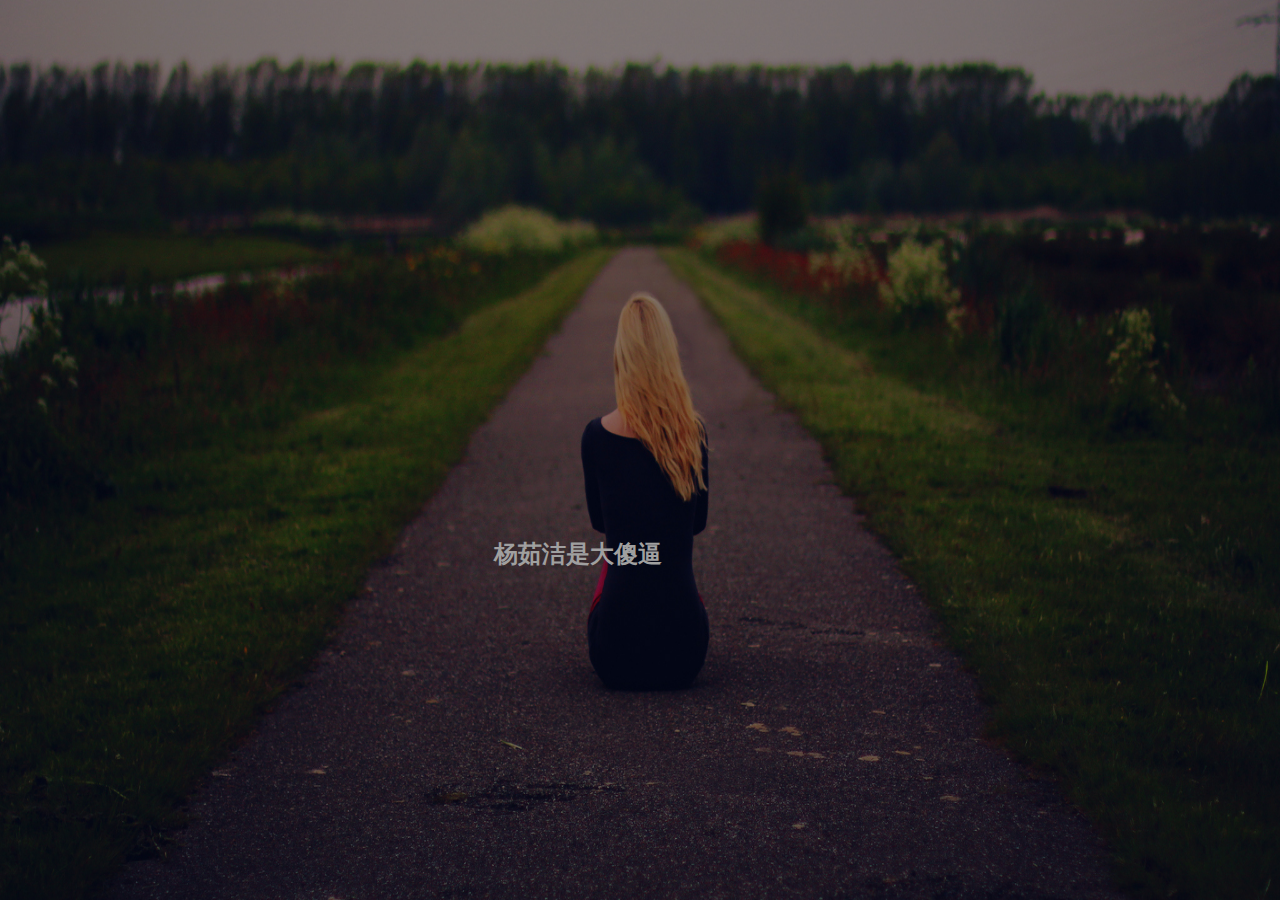
==== index.html @ 6db67549 "Create index.html" ====
<html>
<head>

<title>Welcome</title>
<link rel="stylesheet" type="text/css" href="css.css" />
<link type="text/css" rel="stylesheet" href="css/jinrucss.css">


<meta http-equiv="Content-Type" content="text/html; charset=utf-8" />

<script>
var _hmt = _hmt || [];
(function() {
  var hm = document.createElement("script");
  hm.src = "https://hm.baidu.com/hm.js?bfcc37e378f52371f6702033263c73ab";
  var s = document.getElementsByTagName("script")[0]; 
  s.parentNode.insertBefore(hm, s);
})();
</script>
<style type="text/css">
<!--
body {
	background-repeat: no-repeat;
}
-->
</style>
</head>
<center><body class="jinru style="border-width:100%">

<div id="wrapper">
<div><center><h1>&nbsp;&nbsp;&nbsp;&nbsp;<span>                                    杨茹洁是大傻逼</span></h1></div>

	

</body></center>
<script src="jquery.js" type="text/javascript"></script>
<script src="animate.js" type="text/javascript"></script>
</div>
</html>
---- css.css ----
@charset "utf-8";
/* download by http://www.jb51.net */

body{
	background:#000; color:#666; font-size:12px;
}

#wrapper{
	position:absolute;
	top: 60%;
	left:36%;
	text-align:center;
	margin-left:auto;
	margin-right:auto;
	
}

#front{
	position:absolute;
	top:0px;
}

#upperHalf, #upperHalfBack{
	vertical-align:bottom;
}

#lowerHalf, #lowerHalfBack{
	vertical-align:top;
}

#upperHalf img{
	position:relative;
	height:64px;
	vertical-align:bottom;
	visibility:visible;
}

#lowerHalf img{
	position:relative;
	height:64px;
	vertical-align:top;
	visibility:visible;
}

	
#lowerHalfBack img{
	position:relative;
	vertical-align:top;
}

#upperHalfBack img{
	position:relative;
	vertical-align:bottom;
}

#hoursUp, #hoursDown, #hoursUpBack, #hoursDownBack{
	width:125px;
}

#minutesUpLeft, #minutesUpRight, #minutesDownLeft, #minutesDownRight,
#minutesUpLeftBack, #minutesUpRightBack, #minutesDownLeftBack, #minutesDownRightBack,
#secondsUpLeft, #secondsUpRight, #secondsDownLeft, #secondsDownRight,
#secondsUpLeftBack, #secondsUpRightBack, #secondsDownLeftBack, #secondsDownRightBack{
	width:64px;
}
	
/*----- Start "Main definitions" -----*/
* { padding: 0; margin: 0; outline: 0; }

body {
    font-size: 12px;
    line-height: 1.2;
    font-family: Arial, "Trebuchet MS", sans-serif;
    color: #a0a0a0;
    background: url(images/bg.jpg) repeat 0 0;
    text-align: left;
}

a img { border: 0; }
a { color: #a0a0a0; text-decoration: underline; }
a:hover { text-decoration: none; }

.left { float: left; display: inline; }
.right { float: right; display: inline; }

.cl, .clear { display: block; height: 0; font-size: 0; line-height: 0; text-indent: -4000px; clear: both; }
.field { font-size: 12px; color: #484848; font-family: Arial, "Trebuchet MS", sans-serif; color: #000; border: solid 1px #a0a0a0; width: 140px; padding: 2px 5px; }
/*----- End "Main definitions" -----*/

.shell { width: 914px; margin: 0 auto; }

#page { padding-bottom: 30px; }

#header { width: 100%; position: relative; margin-bottom: 5px; }

#logo { text-transform: uppercase; line-height: 1; padding-bottom: 15px; }
#logo h1 { font-family: "Trebuchet MS", Arial, sans-serif; font-weight: bold; font-size: 30px; color: #fff; }
#logo h1 a { color: #fff; text-decoration: none; }
#logo h1 a span { color: #7ab7e2; }
#logo .description { font-size: 10px; color: #cfd2d9; }

#top-nav { float: right; display: inline; margin-bottom: 2px; }
#top-nav ul { float: left; display: inline; font-size: 10px; line-height: 31px; color: #fff; text-transform: uppercase; background: url(images/top-nav-bg.jpg) repeat-x 0 0; }
#top-nav ul li { float: left; display: inline; list-style-type: none; }
#top-nav ul li a { float: left; display: inline; color: #fff; text-decoration: none; padding: 0 10px 0 8px; background: url(images/top-nav-sep.gif) no-repeat right 0; }
#top-nav ul li a:hover { text-decoration: underline; }
#top-nav ul li.last { padding-right: 4px; background: url(images/top-nav-last.gif) no-repeat right 0; }
#top-nav ul li.last a { background: none; }
#top-nav ul li.home { width: 88px; background: url(images/top-nav-home.gif) no-repeat 0 0; }
#top-nav ul li.home a { background: none; width: 67px; height: 31px; line-height: 29px; padding: 0; color: #141414; font-weight: bold; padding-left: 21px; }

#main-nav { float: right; display: inline; line-height: 32px; background: url(images/main-nav-bg.jpg) repeat-x 0 0; }
#main-nav .bg-right { background: url(images/main-nav-bg-right.gif) no-repeat right 0; }
#main-nav .bg-left { background: url(images/main-nav-bg-left.gif) no-repeat 0 0; padding-left: 32px; width: 676px; }
#main-nav ul { height: 32px; font-size: 10px; color: #a8a8a8; text-transform: uppercase; }
#main-nav ul li { float: left; display: inline; list-style-type: none; background: url(images/main-nav-sep.gif) no-repeat right 0; }
#main-nav ul li a { float: left; display: inline; text-decoration: none; color: #a8a8a8; padding: 0 11px 0 9px; }
#main-nav ul li a:hover { text-decoration: underline; }

#sort-nav { line-height: 46px; background: url(images/sort-nav-bg.jpg) repeat-x 0 0; }
#sort-nav .bg-left { background: url(images/sort-nav-bg-left.gif) no-repeat 0 0; position: relative; height: 46px; }
#sort-nav .bg-right { background: url(images/sort-nav-bg-right.gif) no-repeat right 0; position: relative; height: 46px; }
#sort-nav ul li { float: left; display: inline; list-style-type: none; height: 46px; }
#sort-nav ul li a { float: left; display: inline; font-size: 13px; font-weight: bold; color: #282828; text-decoration: none; padding: 0 19px; }
#sort-nav ul li span.sep { float: left; display: inline; width: 2px; height: 46px; font-size: 0; line-height: 0; text-indent: -4000px; background: url(images/sort-nav-sep.gif); }
#sort-nav ul li a:hover { text-decoration: underline; }
#sort-nav ul li.active a { color: #fff; text-decoration: none; }
#sort-nav ul li.active a:hover { text-decoration: none; }
#sort-nav ul li.first-active a { background: url(images/nav-active-first.gif) no-repeat 0 0; }
#sort-nav ul li.active span.sep { background-image: url(images/nav-active-sep.gif); }
#sort-nav ul li.active { background: url(images/nav-active-bg.jpg) repeat-x 0 0; }

#main { background: #050505 url(images/main-bg.jpg) no-repeat 0 0; padding-top: 10px; }
#main-bot { background: url(images/main-bot-bg.jpg) no-repeat 0 bottom; padding: 0 10px 2px 10px; height: 100%; position: relative; }
#sidebar { float: left; display: inline; width: 226px; }
#content { float: right; display: inline; width: 657px; }
.copyrights{text-indent:-9999px;height:0;line-height:0;font-size:0;overflow:hidden;}

.block { margin-bottom: 10px; background-repeat: no-repeat; background-position: 0 0; }
.block .block-bot { height: 100%; position: relative; background-repeat: no-repeat; background-position: 0 bottom; }
.block .block-cnt { padding: 10px 10px 10px 9px; }

.block .head { background: url(images/block-head.gif) no-repeat 0 0; padding-left: 15px; }
.block .head .head-cnt { background: url(images/block-head.gif) no-repeat right 0; line-height: 38px; height: 38px; padding-right: 13px; }
.block .head h3 { font-size: 15px; font-weight: bold; color: #262727; }
.block .head .view-all { float: right; display: inline; width: 61px; height: 18px; line-height: 16px; background: url(images/block-head-view-all.gif); margin-top: 12px; }
.block .head .view-all { color: #656565; font-size: 10px; text-decoration: none; text-align: center; }
.block .head .view-all:hover { text-decoration: underline; }

#content .block { background-image: url(images/content-block-top.gif); background-color: #313131; width: 657px; }
#content .block .block-bot { background-image: url(images/content-block-bot.gif); }

#sidebar .block { background-image: url(images/sidebar-block-top.gif); background-color: #484848; width: 226px; }
#sidebar .block .block-bot { background-image: url(images/sidebar-block-bot.gif); }


#search .block-cnt { padding: 5px 5px 5px 4px; }
#search .fieldplace { float: left; display: inline; width: 170px; height: 22px; background: url(images/search-field.gif) no-repeat 0 0; padding-left: 18px; }
#search .fieldplace .field { padding: 3px 6px 4px; width: 158px; border: none; background: none; }
#search .button { float: left; display: inline; width: 29px; height: 22px; font-size: 0; line-height: 0; text-indent: -4000px; cursor: pointer; border: 0; }
#search .button { background: url(images/search-button.gif) no-repeat 0 0; }

#sign .block-cnt { padding: 6px 5px 5px 5px; }
#sign .button { display: block; font-size: 11px; font-weight: bold; text-align: center; color: #fff; text-decoration: none; text-transform: uppercase; line-height: 29px; }
#sign .button { width: 105px; height: 29px; background: url(images/sign-button.gif) no-repeat 0 0; }
#sign .button:hover { background-position: 0 bottom; }
#sign .button-left { float: left; display: inline; }
#sign .button-right { float: right; display: inline; }
#sign .center { text-align: center; font-size: 11px; line-height: 16px; margin-top: 4px; }
#sign .center a { color: #35cfd9; }

#sidebar .articles .article { padding: 8px 7px; background: url(images/sidebar-article-sep.gif) repeat-x 0 bottom; font-size: 11px; color: #a0a0a0; }
#sidebar .articles h4 { color: #fff; font-weight: bold; font-size: 12px; }
#sidebar .articles h4 a { color: #fff; text-decoration: none; }
#sidebar .articles h4 a:hover { color: #ccc; }
#sidebar .articles .view-all { font-size: 10px; letter-spacing: 0.5px; line-height: 24px; float: right; display: inline; margin-right: 6px; }

#sidebar .image-articles .image { float: left; display: inline; width: 55px; }
#sidebar .image-articles .image img { padding: 1px; border: solid 1px #1e1e1e; width: 51px; height: 51px; }
#sidebar .image-articles .cnt { float: right; display: inline; width: 150px; }

#sidebar .text-articles .article { padding: 8px 10px; font-size: 12px; }
#sidebar .text-articles h4 { font-size: 13px; }

#content .articles h4 { font-size: 19px; font-weight: bold; color: #ccc; margin: 4px 0 2px; }
#content .articles h4 a { text-decoration: none; color: #ccc; }
#content .articles h4 a:hover { color: #fff; }

#content .col-articles .image img { padding: 1px; border: solid 1px #050505; width: 194px; height: 194px; }
#content .col-articles .article { float: left; display: inline; margin: 17px 0 10px 15px; width: 198px; }

#content .row-articles .article { padding: 10px 15px 12px 15px; background: url(images/content-article-sep.gif) repeat-x 0 bottom; }
#content .row-articles .last-article { background: none; }
#content .row-articles .image { float: left; display: inline; width: 194px; }
#content .row-articles .image img { width: 194px; }
#content .row-articles .cnt { float: right; display: inline; width: 420px; }
#content .row-articles h4 { margin-top: 0; line-height: 20px; }
#content .row-articles h4 a { color: #e4e4e4; }

#slider { width: 638px; height: 357px; position: relative; }
#slider .buttons { position: absolute; top: 250px; right: 15px; z-index: 101; }
#slider .buttons span { float: left; display: inline; width: 28px; height: 27px; font-size: 0; line-height: 0; text-indent: -4000px; cursor: pointer; margin-left: 2px; }
#slider .buttons span.prev { background: url(images/button-prev.png) no-repeat 0 0; }
#slider .buttons span.next { background: url(images/button-next.png) no-repeat 0 0; }
#slider .holder { width: 638px; height: 357px; position: relative; overflow: hidden; }
#slider .content { height: 357px; width: 100000px; position: absolute; top: 0; left: 0; }
#slider .fragment { float: left; display: inline; width: 638px; height: 357px; list-style-type: none; }
#slider .fragment .image { position: relative; width: 638px; height: 287px; }
#slider .frame { width: 638px; height: 287px; position: absolute; top: -11px; left: -10px; z-index: 100; background: url(images/slider-image-bg.jpg) no-repeat 0 0; }
#slider .frame { font-size: 0; line-height: 0; text-indent: -4000px; }
#slider .fragment .cnt { margin-top: 5px; height: 49px; background: url(images/slider-cnt-bg.jpg) repeat-x; color: #fff; font-size: 11px; line-height: 1.4; padding: 8px 15px; }
#slider .fragment .cnt .side-a { float: left; display: inline; width: 150px; }
#slider .fragment .cnt .side-b { float: right; display: inline; width: 430px; }
#slider .fragment .cnt h4 { font-size: 19px; font-weight: bold; color: #212121; text-transform: uppercase; margin-bottom: 5px; }
#slider .fragment .cnt .rating li { float: left; display: inline; list-style-type: none; font-size: 9px; color: #050505; text-transform: uppercase; margin-right: 1px; }
#slider .fragment .cnt .rating li .star { float: left; display: inline; width: 15px; height: 15px; font-size: 0; line-height: 0; text-indent: -4000px; }
#slider .fragment .cnt .rating li .empty-star { background: url(images/empty-star.gif); }
#slider .fragment .cnt .rating li .full-star { background: url(images/full-star.gif); }
#slider .fragment .cnt .rating li .votes { float: left; display: inline; margin-top: 3px; margin-left: 4px; }
  
#footer .copy { font-size: 10px; color: #363636; text-transform: uppercase; text-align: right; padding: 20px 0; }
#footer .copy a{ color: #363636; }
#footer .navs { background: #222 url(images/footer-navs-top.gif) no-repeat 0 0; text-align: center; font-size: 10px; text-transform: uppercase; color: #656565; height: 100%; position: relative; }
#footer .navs .navs-bot { background: url(images/footer-navs-bot.gif) no-repeat 0 bottom; height: 100%; position: relative; }
#footer .navs ul { margin: 10px 0; }
#footer .navs ul li { list-style-type: none; display: inline; padding: 0 6px; }
#footer .navs ul li a { color: #656565; text-decoration: none; }
#footer .navs ul li a:hover { text-decoration: underline; }
#slider .frame { background-image: none; filter: progid:DXImageTransform.Microsoft.AlphaImageLoader(src='css/images/slider-image-bg.jpg', sizingMethod='image'); }

#slider .buttons span.prev { background-image: none; filter: progid:DXImageTransform.Microsoft.AlphaImageLoader(src='css/images/button-prev.png', sizingMethod='image'); }
#slider .buttons span.next { background-image: none; filter: progid:DXImageTransform.Microsoft.AlphaImageLoader(src='css/images/button-next.png', sizingMethod='image'); }
---- css/jinrucss.css ----
/* CSS Document */
.jinru{background-image:url(../images/bg-main.jpg); margin:0 ;auto; no-repeat;center center fixed; 
  filter:"progid:DXImageTransform.Microsoft.AlphaImageLoader(sizingMethod='scale')";
  -webkit-background-size: 100%;
  -o-background-size: 100%;
 -moz-background-size:100% 100%;
	background-size:100% 100%;}
 
.chenggong{ margin-left:200;
border-bottom-color:#FF0000;
border-left-color:#FF0000;
border-right-color:#FF0000;
border-top-color:#FF0000;
border-left-width:medium;
border-right-width:medium;
border-top-width:medium;
border-bottom-width:medium;
border-bottom-style:groove;
border-right-color:#FF0000; 

 }
.footerr{ background:#4A664E top left repeat-x;}
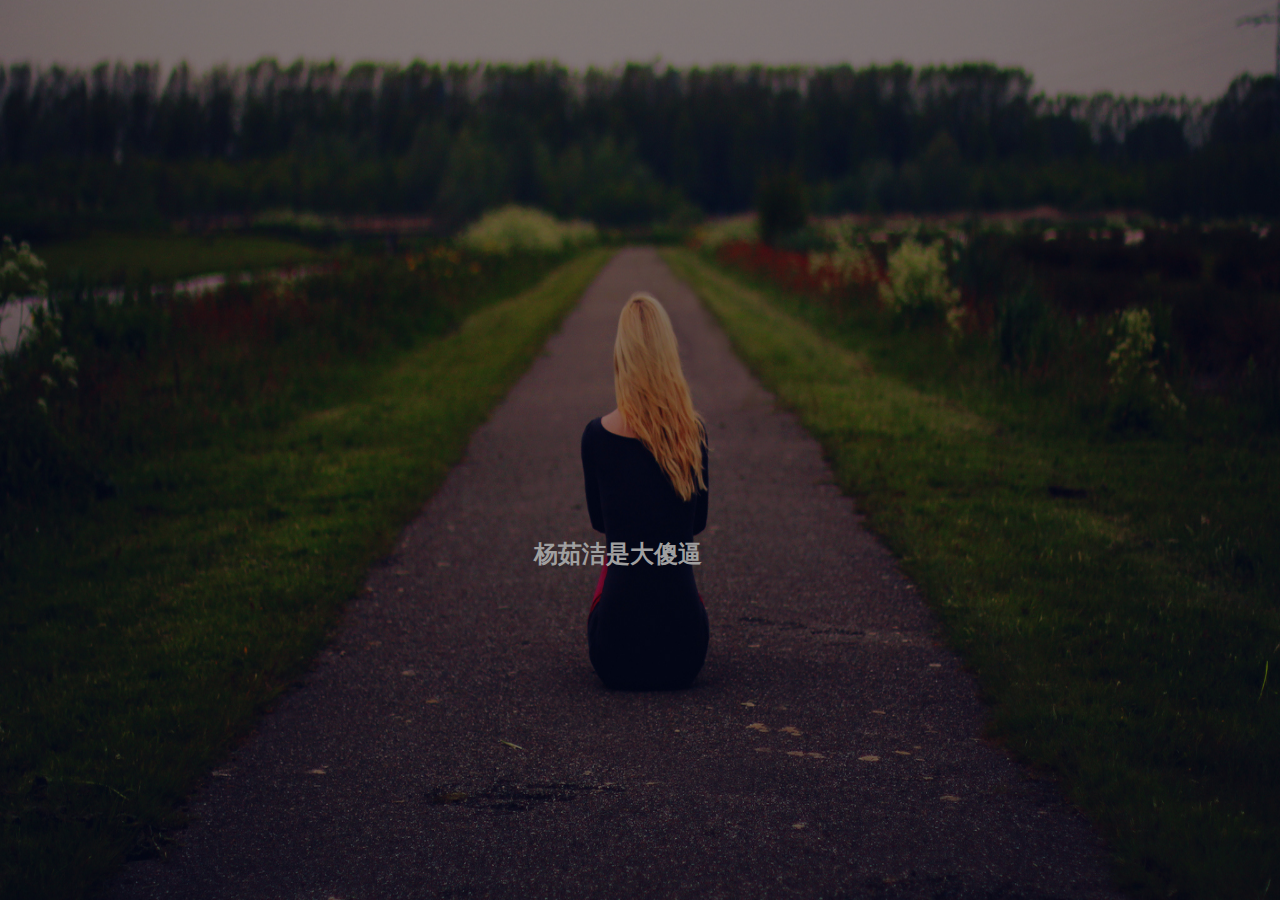
==== commit 1bf57cc1: "Create index.html" ====
--- a/index.html
+++ b/index.html
@@ -28,7 +28,7 @@
 <center><body class="jinru style="border-width:100%">
 
 <div id="wrapper">
-<div><center><h1>&nbsp;&nbsp;&nbsp;&nbsp;<span>                                    杨茹洁是大傻逼</span></h1></div>
+<div><center><h1>&nbsp;&nbsp;&nbsp;&nbsp;<span>           &nbsp;&nbsp;&nbsp;&nbsp;&nbsp;                         杨茹洁是大傻逼</span></h1></div>
 
 	
 
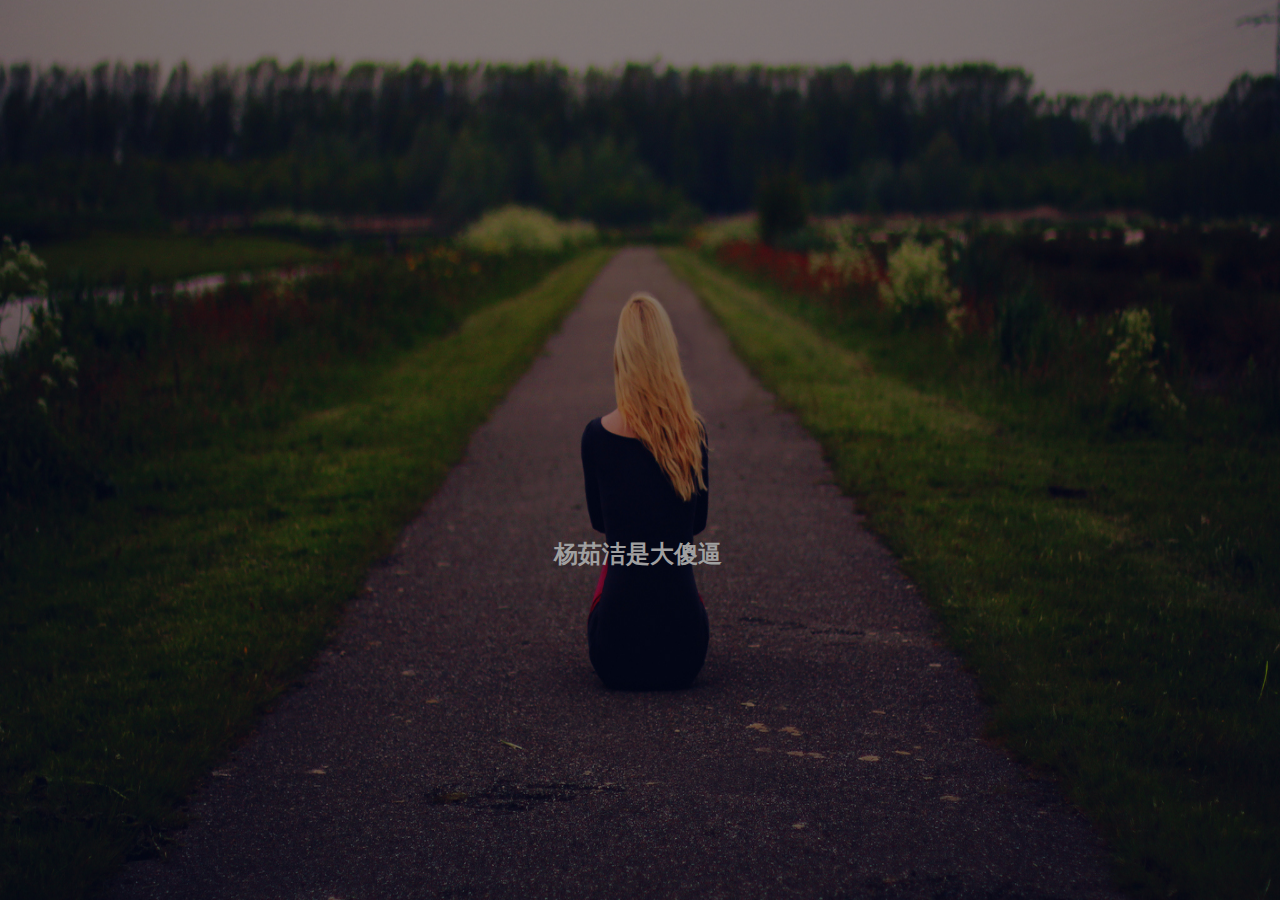
==== commit 6dfb32ca: "Create index.html" ====
--- a/index.html
+++ b/index.html
@@ -28,7 +28,7 @@
 <center><body class="jinru style="border-width:100%">
 
 <div id="wrapper">
-<div><center><h1>&nbsp;&nbsp;&nbsp;&nbsp;<span>           &nbsp;&nbsp;&nbsp;&nbsp;&nbsp;                         杨茹洁是大傻逼</span></h1></div>
+<div><center><h1>&nbsp;&nbsp;&nbsp;&nbsp;<span>       &nbsp;&nbsp;   &nbsp;&nbsp;&nbsp;&nbsp;&nbsp;                         杨茹洁是大傻逼</span></h1></div>
 
 	
 
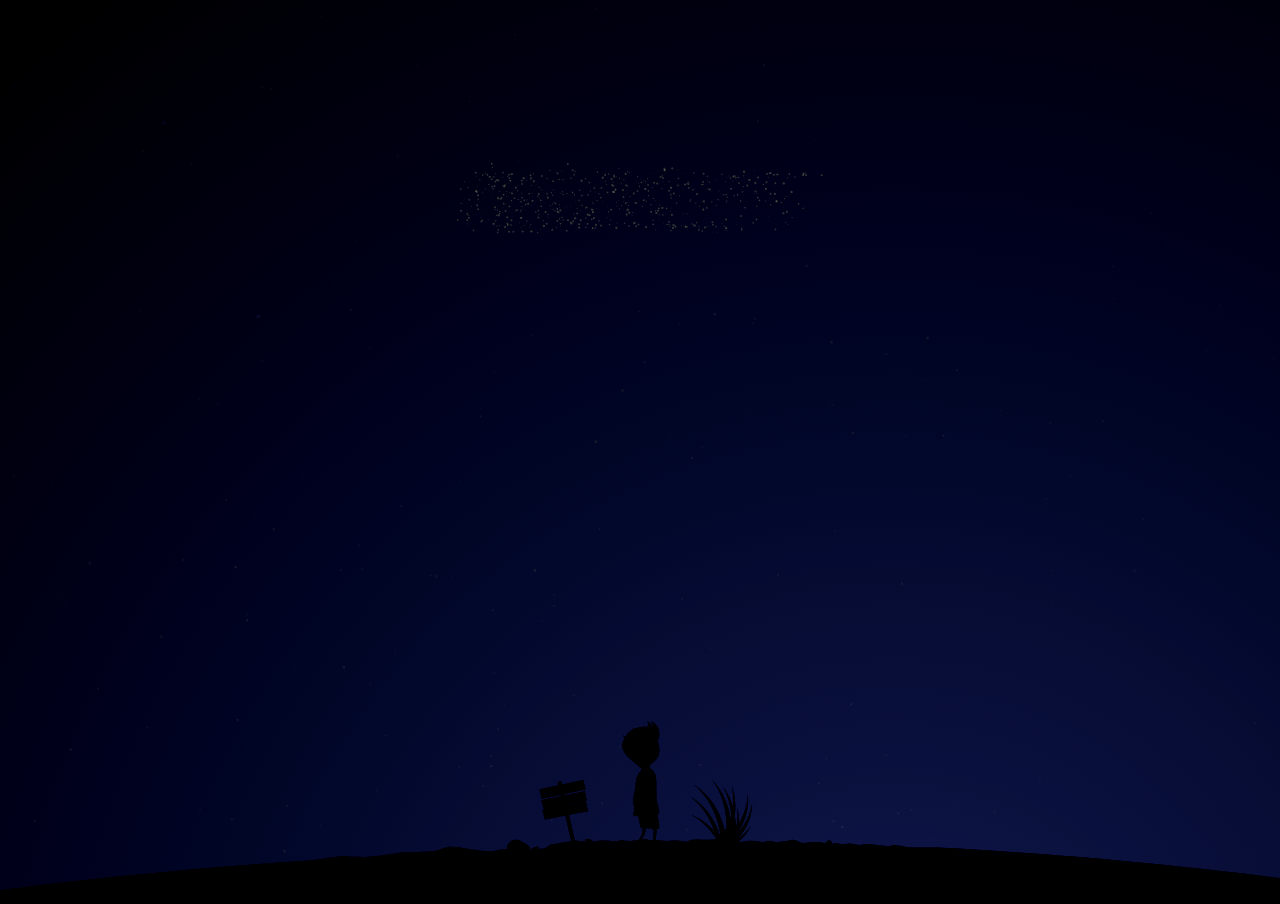
==== commit 0f7346d2: "最新" ====
--- a/index.html
+++ b/index.html
@@ -1,39 +1,138 @@
-<html>
-<head>
+<!doctype html>
+<html lang="">
+  <head>
+    <meta charset="utf-8">
+    <meta name="description" content="">
+    <meta name="viewport" content="width=100%, initial-scale=1.0, maximum-scale=1.0, user-scalable=no" />
+    <title>romantic words</title>
 
-<title>Welcome</title>
-<link rel="stylesheet" type="text/css" href="css.css" />
-<link type="text/css" rel="stylesheet" href="css/jinrucss.css">
-
-
-<meta http-equiv="Content-Type" content="text/html; charset=utf-8" />
-
-<script>
-var _hmt = _hmt || [];
-(function() {
-  var hm = document.createElement("script");
-  hm.src = "https://hm.baidu.com/hm.js?bfcc37e378f52371f6702033263c73ab";
-  var s = document.getElementsByTagName("script")[0]; 
-  s.parentNode.insertBefore(hm, s);
-})();
-</script>
-<style type="text/css">
-<!--
-body {
-	background-repeat: no-repeat;
-}
--->
-</style>
-</head>
-<center><body class="jinru style="border-width:100%">
-
-<div id="wrapper">
-<div><center><h1>&nbsp;&nbsp;&nbsp;&nbsp;<span>       &nbsp;&nbsp;   &nbsp;&nbsp;&nbsp;&nbsp;&nbsp;                         杨茹洁是大傻逼</span></h1></div>
-
-	
-
-</body></center>
-<script src="jquery.js" type="text/javascript"></script>
-<script src="animate.js" type="text/javascript"></script>
-</div>
-</html>
+    <!-- build:css styles/main.css -->
+    <link rel="stylesheet" href="styles/main.css">
+    <!-- endbuild -->
+    
+  </head>
+  <body>
+    <div class="container">
+      <div class="content">
+        <canvas id="universe" width=100%></canvas>
+        <canvas id="canvas"></canvas>
+        <div id="footer" class="">
+          <svg id="scene" x="0px" y="0px" width="1600px" height="315px">
+              <path id="ground" d="M0,316.4209c0,0,157.7119-35.416,469-56c7.3833-0.4883,23.7876-3.5488,31.3335-4.0166
+            c3.7681-0.2334,19.4302,0.9424,28.3335,0.3506c17.1494-1.1396,30.9072-4.2734,38.333-4.6836
+            c7.5972-0.4189,18.4058,0.3799,27.6665-0.9834c5.7075-0.8408,10.1318-4.042,14.9248-4.2705
+            c7.8369-0.373,24.5693,3.6084,34.4087,4.2705c11.0586,0.7432,15.2656-1.8135,24.3335-2.1523c10.0576-0.376,20.4629,1.3867,28.6665,0
+            c3.5957-0.6074,4.4194,0.4209,7.7227-0.7715c1.4927-0.5391,5.8179-3.5693,6.9438-4.2432c3.8335,0.667,6.1426-1.0732,9.917-1.167
+            c2.2739-0.0566,3.9673-0.9072,6.249-0.9609c2.2725-0.0537,5.5547-1.2383,7.8345-1.2881c2.25-0.0498,3.498,1.0352,5.7554,0.9883
+            c2.9648-0.0615,7.9341,0.3164,10.9111,0.2607c2.2461-0.042,2.4976-0.5195,4.7505-0.5586c2.9663-0.0518,2.1045-0.5615,5.0825-0.6074
+            c1.5811-0.0244,6.9976,0.4131,8.582,0.3896c0.8887-0.0127,2.6113,0.373,3.5015,0.3604c1.5527-0.0215,2.2739-0.4404,3.8296-0.4609
+            c1.416-0.0186,2.0854-0.8555,3.5039-0.873c1.0835-0.0127,2.9155,0.7939,4.0005,0.7813c1.1104-0.0127,3.5542,0.4805,4.666,0.4688
+            c1.3047-0.0137,1.2773-0.5332,2.584-0.5459c1.415-0.0137,1.165-0.4414,2.5825-0.4541c0.916-0.0078,3.499,0.3984,4.416,0.3906
+            c1.499-0.0127,1.833,0.6221,3.3345,0.6104c1.3296-0.0098,3.8267-0.666,5.1587-0.6748c1.3335-0.0088,2.8389-0.6514,4.1743-0.6592
+            c1.3335-0.0078,2.4971,0.6191,3.8325,0.6123c2.5518-0.0127,7.3579,0.3965,9.9175,0.3877c5.3169-0.0176,5.5796-0.4063,10.9297-0.4063
+            c1.8379,0,6.7031,1.3184,8.3203,1.2402c2.1055-0.1016,3.7139-1.6572,5.5283-1.7969c3.9541-0.3037,7.3262-0.5732,10.5986-0.2598
+            c6.248,0.5977,12.1973-0.8125,21.207-0.7539c1.7266,0.0107,15.7813,3.085,17.5,3.0977c3.4014,0.0254,6.6191-1.3398,9.9971-1.3066
+            c4.1221,0.041,8.2275,1.2529,12.3369,1.3066c2.0752,0.0273,4.1543-1.1084,6.2314-1.0771c3.3662,0.0498,4.5547,1.0166,7.9346,1.0771
+            c2.1104,0.0381,6.4063-0.834,8.5264-0.792c2.7021,0.0537,4.4766-1.6729,7.2002-1.6113c2.9277,0.0654,7.6465,3.1641,10.6074,3.2393
+            c4.8359,0.123,8.8809-0.9854,13.832-0.8359c2.5029,0.0752,11.8818,2.0498,14.375,2.1289c1.8398,0.0586,2.499-1.2188,4.334-1.1582
+            c2.1689,0.0713,4.5049,1.209,6.666,1.2832c2.6699,0.0908,4.3398-0.916,6.998-0.8203c3.3379,0.1201,6.0566,1.3193,9.377,1.4453
+            c4.001,0.1514,4.7764-1.1602,8.75-1c3.1836,0.1289,16.834,1.9912,20,2.125c4.0059,0.1699,4.0029-0.9004,7.9814-0.7227
+            c6.8594,0.3076,7.9102,1.7656,14.6855,2.0977c8.916,0.4365,23.5254-0.2432,32.293,0.2344
+            c6.7168,0.3662,13.3896,0.7432,20.0186,1.1318C1458.8545,268.4941,1680,316.4209,1680,316.4209H0z" />
+              <path id="stone1" d="M680.3335,250.7549c7.3335,0.333,13.6665-1.2549,6-6.4609s-14.333-7.1221-18.6665,0.8359
+            S680.3335,250.7549,680.3335,250.7549z" />
+              <path id="stone2" d="M750.5,243.1709c3.25,0,2.5-3.707-1.75-4.2285s-5,3.7285-3,4.2285S750.5,243.1709,750.5,243.1709z" />
+              <path id="stone3" d="M988.4893,243.8242c2.8857,0.3467,4.8438,1.2627,3.0107-2.0703s-7.3955,1.3555-5.2031,1.7129
+            S988.4893,243.8242,988.4893,243.8242z" />
+              <path id="stone4" d="M697,248.9355c2.0142-0.2021,2.1665-2.0156,1-2.1816s-9.1543,1.8398-5.9937,2.6699S697,248.9355,697,248.9355z" />
+              <g id="greens" transform="translate(850, 180)">
+                  <g>
+                      <path d="M36.3877,59.4268C33.0576,18.9482,6.4658,4.522,6.4658,4.522s22.4834,16.1426,24.4414,54.2251
+    C32.8657,96.8311,36.3877,59.4268,36.3877,59.4268z" />
+                      <path d="M41.8496,83.1641C31.1572,43.98,2.3711,34.6738,2.3711,34.6738s25.063,11.7471,33.9668,48.8271
+    C45.2441,120.5791,41.8496,83.1641,41.8496,83.1641z" />
+                      <path d="M31.3955,60.7207C23.7139,25.7979,2.5381,16.9541,2.5381,16.9541s18.4165,10.9277,24.7925,43.9502
+    C33.7061,93.9258,31.3955,60.7207,31.3955,60.7207z" />
+                      <path d="M40.4517,62.0068C47.9473,21.6187,25.4009,0.1914,25.4009,0.1914s18.0098,21.9634,9.7896,59.6357
+    C26.9722,97.499,40.4517,62.0068,40.4517,62.0068z" />
+                      <path d="M41.9414,69.4316c13.0313-38.9565-6.3218-63.3062-6.3218-63.3062s14.7856,24.251,1.4141,60.4185
+    C23.6621,102.709,41.9414,69.4316,41.9414,69.4316z" />
+                      <path d="M29.4976,87.9092c27.4097-30.5938,19.2993-60.6226,19.2993-60.6226s3.958,28.1255-22.6606,56.0249
+    C-0.4775,111.2109,29.4976,87.9092,29.4976,87.9092z" />
+                      <animateTransform attributeName="transform" type="skewX" values="0;10;0" begin="0s" dur="5.5s" fill="freeze" repeatCount="indefinite" />
+                      <animateMotion type="translate" values="0,0;-10,0;0,0" begin="0s" dur="5.5s" fill="freeze" repeatCount="indefinite" />
+                  </g>
+                  <g>
+                      <path d="M34.9995,60.4189C56.0713,30.6665,46.1133,5.4014,46.1133,5.4014S52.2559,29.4746,31.6235,56.79
+    C10.9917,84.1035,34.9995,60.4189,34.9995,60.4189z" />
+                      <path d="M36.3047,64.5391c28.4629-23.4443,25.3262-51.189,25.3262-51.189s-0.293,25.4971-27.6851,46.6538
+    C6.5552,81.1631,36.3047,64.5391,36.3047,64.5391z" />
+                      <path d="M33.0449,70.502c31.4424-19.2637,32.1875-47.1748,32.1875-47.1748s-3.8291,25.208-33.897,42.3584
+    C1.271,82.833,33.0449,70.502,33.0449,70.502z" />
+                      <path d="M13.8237,76.0244c36.5039-5.2158,48.2563-30.543,48.2563-30.543S48.5693,67.1045,14.168,70.9248
+    C-20.2324,74.749,13.8237,76.0244,13.8237,76.0244z" />
+                      <animateTransform attributeName="transform" type="skewX" values="0;15;0" begin="0s" dur="5s" fill="freeze" repeatCount="indefinite" />
+                      <animateMotion type="translate" values="0,0;-15,0;0,0" begin="0s" dur="5s" fill="freeze" repeatCount="indefinite" />
+                  </g>
+              </g>
+              <g id="sign" transform="translate(700, 180)">
+                  <polygon points="21.2168,1.1143 20.6665,1.5459 19.7593,1.4473 19.229,1.4209 18.9707,1.6274 18.6665,1.9004 17.6865,1.9219
+    37.3516,87.8877 40.8828,87.0791   " />
+                  <polygon points="45.4111,9.5537 2.4258,18.7158 1.563,18.498 1.4585,17.2114 0.8291,15.583 0.9165,14.3364 0.0908,12.6548
+    0.2085,12.0864 -0.1924,11.5308 -0.3296,9.271 43.3408,-0.0376 43.4766,0.5015 43.334,0.9629 43.6533,1.2046 43.8232,1.8784
+    43.8965,2.7754 44.2217,3.459 44.625,5.0576 45.041,7.5459 45.2637,7.5962 45.6191,9.0073  " />
+                  <polygon points="47.0078,20.8545 4.2368,29.5503 3.5933,28.5903 3.3965,26.9746 2.4683,24.5137 2.8398,24.1372 2.2676,23.7847
+    1.9834,22.7563 2.2417,22.3394 1.7388,21.8706 1.2627,20.1426 44.8281,11.2852 45.082,12.4014 45.0723,12.9517 45.3281,13.481
+    45.752,15.3369 46.0273,17.7524 46.4219,18.2803  " />
+                  <polygon points="47.666,31.168 4.7803,39.4023 4.251,37.4004 4.4429,36.1895 3.6465,35.1123 3.0142,32.7178 3.2754,32.1025
+    2.7461,31.7046 2.2676,29.8945 45.9268,21.5107 46.0762,22.2007 45.9512,22.8423 46.2783,23.1372 46.6777,24.9795 46.5234,25.4795
+    47.3027,27.8667 47.8086,30.2017   " />
+              </g>
+              <g id="boy_1_">
+                  <g id="boy">
+                      <path d="M800.7324,167.6929c0,0-7.9688-6.5039-9.7197-8.041c-1.751-1.5366-7.9331-6.5039-8.7197-13.0435
+    c-0.7861-6.5396,6.0752-15.188,17.7969-16.1885c11.7207-1.0005,12.9727,1.0366,14.1514,2.7163
+    c1.1787,1.6792,5.7178,11.1494,5.0752,18.6538c-0.6445,7.5049-5.6826,10.1133-9.7559,13.3652
+    C805.4863,168.4072,800.7324,167.6929,800.7324,167.6929z" />
+                      <path d="M810.7031,169.2109c-1.0723-1.3037-1.3574-2.9556-1.1426-4.0645c0.2139-1.1084-8.041,0.1128-8.8281,2.542
+    c1.6445,1.6787,0.751,3.146-0.5,4.1108c-1.25,0.9648-1.6797,1.502-1.9297,1.8237c0.0361,0.5361,0,0.9653,0,0.9653
+    s-1.4297,1.7153-2.2871,6.5396s-0.6787,6.79-0.9648,8.3267c-0.2852,1.5366-1.4648,5.9678-1.751,10.292s0,4.5742,0,4.5742
+    s1.251,1.7153,1.1436,4.0742s-1.2705,5.6099-1.2705,5.6099s0.2344,1.8945,1.8779,2.252c1.6445,0.3574,2.3594-0.6436,2.3594-0.6436
+    s1.0713,1.3223,1.75,4.0742c0.6797,2.752,0.6436,6.79,1.8945,7.9688c1.251,1.1797,1.6074,0.3223,1.6074,0.3223
+    s0.4648,3.3975-0.9277,6.6855c-1.3945,3.2881-4.1465,6.7568-4.1465,6.7568h11.0781c0,0,1.5723-3.5234-7.1113-2.2363
+    c3.252-4.0742,3.8955-6.1934,4.0391-11.125c1.8223,0.5,4.252,0.6738,4.9316-0.3271c0.5352,1.3223,2.4297,2.1787,3.3584,1.7139
+    c-0.2139,3.7168-1.0713,12.1846-1.0713,12.1846l9.0049,0.2852c0,0-0.751-3.2168-6.29-1.4307
+    c1.001-6.7891,1.3584-11.5068,1.3584-11.5068s1.3584,0.1074,1.8584-0.3926c0.5-0.501,0.6787-5.3252-0.4648-9.9346
+    c-1.1436-4.6104-0.5-4.4678-0.5-4.4678s1.75-0.8213,1.5-2.8584s-0.8574-3.6807-1.5352-5.5391
+    c0.4639-0.1074,1-0.7861-0.6797-2.7158c-0.2148-2.5015-0.9648-6.3242-0.6436-7.6465s0.2148-2.8232-0.1787-4.3599
+    c0-2.4302,0.7148-13.1509-1.25-17.0103c-1.9658-3.8594-2.5371-3.5737-2.5371-3.5737S812.5977,169.0142,810.7031,169.2109z" />
+                  </g>
+                  <g transform="translate(783, 122)">
+                      <g>
+                          <path d="M35.3506,17.9644c2.9834-3.71,5.9824-15.2095-3.1846-18.3765c2.668,3.833,1.168,5.6665,1.168,5.6665
+    S32,1.2549,28.666-0.4121c1.5,3.1665,0,5,0,5S20.5,8.9209,24.5,13.2544S35.3506,17.9644,35.3506,17.9644z" />
+                          <animateTransform attributeName="transform" type="skewX" values="0;30;0" begin="0s" dur="4s" fill="freeze" repeatCount="indefinite" />
+                          <animateMotion type="translate" values="0,0;-10,0;0,0" begin="0s" dur="4s" fill="freeze" repeatCount="indefinite" />
+                      </g>
+                      <g>
+                          <path d="M27.125,6.2334c-1.8125-0.625-2.0625-1.9375-4.375-2.25c1,0.8125,1.125,1.6875,1.125,1.6875S21.5,4.3584,19.0625,3.9834
+    c1.3125,0.75,2,1.875,2,1.875s-3.25-0.75-5.875-0.75c1.125,0.3125,1.125,0.6875,1.125,0.6875S10.75,5.8584,8.6875,7.4834
+    c1,0.125,0.9375,0.6714,0.9375,0.6714s-4.25,1.5786-5.375,3.7661c0.875-0.4375-0.8125,1.8125-0.8125,1.8125s0.75,1.375-0.3125,1.125
+    S0.5,14.1084,0.5,12.5459c-0.5,2.1875,0.6924,2.5767,1.4375,3.3125c-0.0625,1-0.9375,2.6494-1.25,2.106s0.8594,0.4282,0.0547,2.4731
+    c-0.8047,2.0459-1.1533,3.7432-0.5103,6.5195s2.7056,4.5264,3.5181,6.2139s0.5-1.6875,0.5-1.6875L27.125,6.2334z" />
+                      </g>
+                  </g>
+              </g>
+          </svg>
+        </div>
+      </div>
+    </div>
+    <!--<div>一二三四五1</div>-->
+    <a href="https://github.com/hongguancheng/romantic-words"><img class="github" src="http://honggc.b0.upaiyun.com/romantic-words/github.png"></a>
+    
+    <!-- build:js scripts/main.js -->
+    <script src="scripts/universe.js"></script>
+    <script src="scripts/main.js"></script>
+    <!-- endbuild -->
+  </body>
+</html>--- a/styles/main.css
+++ b/styles/main.css
@@ -0,0 +1,118 @@
+html,
+body {
+    padding: 0px;
+    margin: 0px;
+    width: 100%;
+    height: 100%;
+    position: fixed;
+}
+
+body {
+    display: -webkit-box;
+    display: -webkit-flex;
+    display: -ms-flexbox;
+    display: flex;
+    -webkit-box-pack: center;
+    -webkit-justify-content: center;
+    -ms-flex-pack: center;
+    justify-content: center;
+    -webkit-box-align: center;
+    -webkit-align-items: center;
+    -ms-flex-align: center;
+    align-items: center;
+    -webkit-filter: contrast(120%);
+    filter: contrast(120%);
+    background-color: black;
+}
+
+.container {
+    width: 100%;
+    height: 100%;
+    background-image: radial-gradient(1600px at 70% 120%, rgba(33, 39, 80, 1) 10%, #020409 100%);
+
+}
+
+.content {
+    width: inherit;
+    height: inherit;
+}
+
+#universe {
+    width: 100%;
+    height: 100%;
+}
+
+#footerContent {
+    font-family: sans-serif;
+    font-size: 110%;
+    color: rgba(200, 220, 255, .3);
+    width: 100%;
+    position: fixed;
+    bottom: 0px;
+    padding: 20px;
+    text-align: center;
+    z-index: 20;
+}
+
+#footer {
+    position: absolute;
+    bottom: 0px;
+    height: 300px;
+    width: 100%;
+}
+
+#scene {
+    height: 100%;
+    position: absolute;
+    left: 50%;
+    margin-left: -800px;
+}
+
+a {
+    text-decoration: none;
+    color: rgba(200, 220, 255, 1);
+    opacity: .4;
+    -webkit-transition: opacity .4s ease;
+    transition: opacity .4s ease;
+}
+
+a:hover {
+    opacity: 1;
+}
+
+/*box*/
+
+#box {
+    color: #fff;
+    position: absolute;
+    bottom: 50%;
+    left: 50%;
+    margin-left: -96px;
+    z-index: 100;
+    transform: rotate(-12deg);
+    -webkit-transform: rotate(-12deg);
+    font-size: 12px;
+}
+
+.txt {
+    color: hsla(0, 0%, 0%, 0);
+    text-shadow: #fff 0 0 10px;
+    transition: text-shadow 2s cubic-bezier(0, 1, 0, 1);
+}
+
+@-moz-document url-prefix() {
+    .txt {
+        text-shadow: #fff 0 0 20px;
+    }
+}
+
+#canvas{
+    margin: 200px auto;
+}
+
+.github{
+    position: absolute;
+    top: 0px;
+    right: 0px;
+    width: 0px;
+}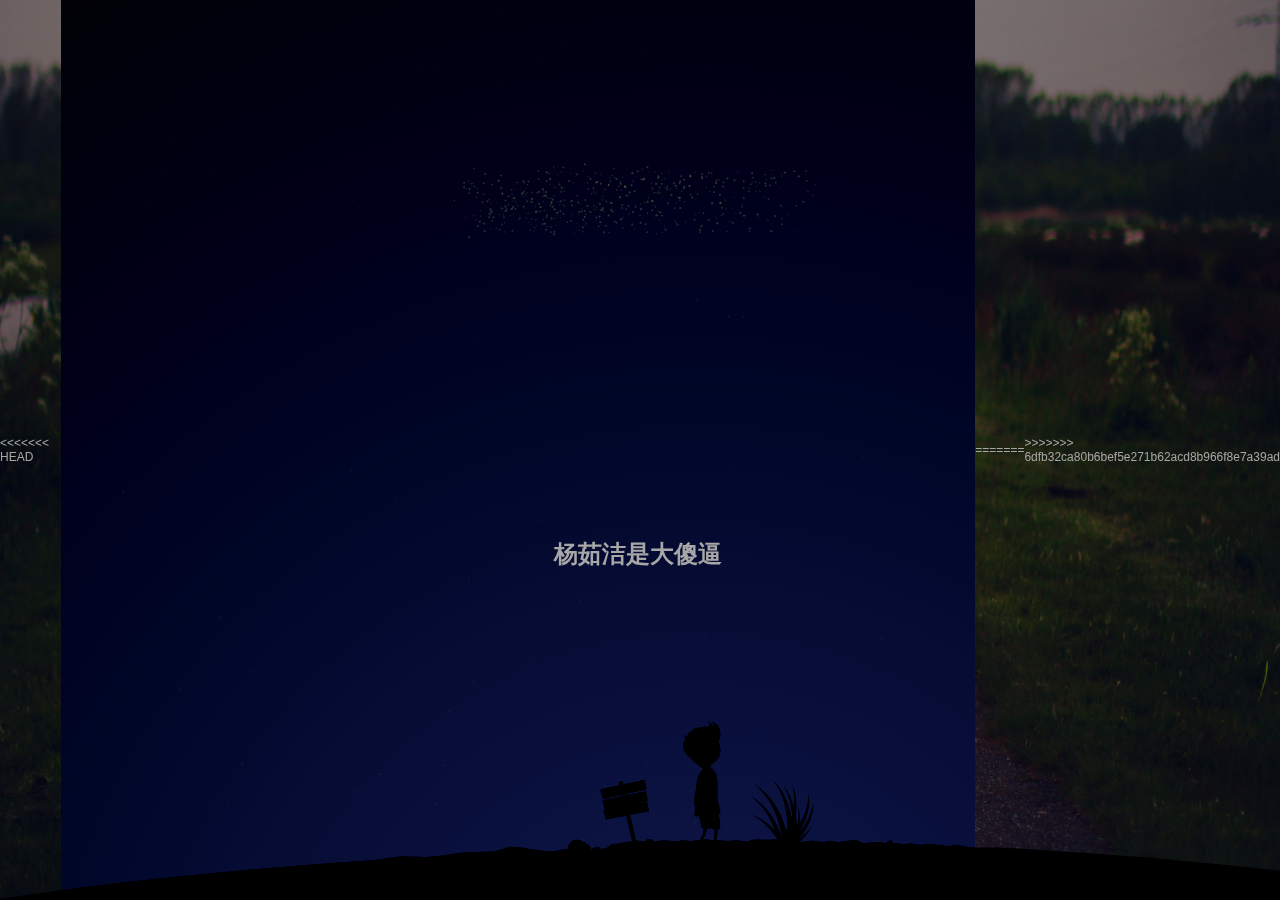
==== commit 6ed86318: "更新" ====
--- a/index.html
+++ b/index.html
@@ -6,6 +6,7 @@
     <meta name="viewport" content="width=100%, initial-scale=1.0, maximum-scale=1.0, user-scalable=no" />
     <title>romantic words</title>
 
+<<<<<<< HEAD
     <!-- build:css styles/main.css -->
     <link rel="stylesheet" href="styles/main.css">
     <!-- endbuild -->
@@ -135,4 +136,42 @@
     <script src="scripts/main.js"></script>
     <!-- endbuild -->
   </body>
-</html>+</html>
+=======
+<title>Welcome</title>
+<link rel="stylesheet" type="text/css" href="css.css" />
+<link type="text/css" rel="stylesheet" href="css/jinrucss.css">
+
+
+<meta http-equiv="Content-Type" content="text/html; charset=utf-8" />
+
+<script>
+var _hmt = _hmt || [];
+(function() {
+  var hm = document.createElement("script");
+  hm.src = "https://hm.baidu.com/hm.js?bfcc37e378f52371f6702033263c73ab";
+  var s = document.getElementsByTagName("script")[0]; 
+  s.parentNode.insertBefore(hm, s);
+})();
+</script>
+<style type="text/css">
+<!--
+body {
+	background-repeat: no-repeat;
+}
+-->
+</style>
+</head>
+<center><body class="jinru style="border-width:100%">
+
+<div id="wrapper">
+<div><center><h1>&nbsp;&nbsp;&nbsp;&nbsp;<span>       &nbsp;&nbsp;   &nbsp;&nbsp;&nbsp;&nbsp;&nbsp;                         杨茹洁是大傻逼</span></h1></div>
+
+	
+
+</body></center>
+<script src="jquery.js" type="text/javascript"></script>
+<script src="animate.js" type="text/javascript"></script>
+</div>
+</html>
+>>>>>>> 6dfb32ca80b6bef5e271b62acd8b966f8e7a39ad
--- a/css.css
+++ b/css.css
@@ -0,0 +1,232 @@
+@charset "utf-8";
+/* download by http://www.jb51.net */
+
+body{
+	background:#000; color:#666; font-size:12px;
+}
+
+#wrapper{
+	position:absolute;
+	top: 60%;
+	left:36%;
+	text-align:center;
+	margin-left:auto;
+	margin-right:auto;
+	
+}
+
+#front{
+	position:absolute;
+	top:0px;
+}
+
+#upperHalf, #upperHalfBack{
+	vertical-align:bottom;
+}
+
+#lowerHalf, #lowerHalfBack{
+	vertical-align:top;
+}
+
+#upperHalf img{
+	position:relative;
+	height:64px;
+	vertical-align:bottom;
+	visibility:visible;
+}
+
+#lowerHalf img{
+	position:relative;
+	height:64px;
+	vertical-align:top;
+	visibility:visible;
+}
+
+	
+#lowerHalfBack img{
+	position:relative;
+	vertical-align:top;
+}
+
+#upperHalfBack img{
+	position:relative;
+	vertical-align:bottom;
+}
+
+#hoursUp, #hoursDown, #hoursUpBack, #hoursDownBack{
+	width:125px;
+}
+
+#minutesUpLeft, #minutesUpRight, #minutesDownLeft, #minutesDownRight,
+#minutesUpLeftBack, #minutesUpRightBack, #minutesDownLeftBack, #minutesDownRightBack,
+#secondsUpLeft, #secondsUpRight, #secondsDownLeft, #secondsDownRight,
+#secondsUpLeftBack, #secondsUpRightBack, #secondsDownLeftBack, #secondsDownRightBack{
+	width:64px;
+}
+	
+/*----- Start "Main definitions" -----*/
+* { padding: 0; margin: 0; outline: 0; }
+
+body {
+    font-size: 12px;
+    line-height: 1.2;
+    font-family: Arial, "Trebuchet MS", sans-serif;
+    color: #a0a0a0;
+    background: url(images/bg.jpg) repeat 0 0;
+    text-align: left;
+}
+
+a img { border: 0; }
+a { color: #a0a0a0; text-decoration: underline; }
+a:hover { text-decoration: none; }
+
+.left { float: left; display: inline; }
+.right { float: right; display: inline; }
+
+.cl, .clear { display: block; height: 0; font-size: 0; line-height: 0; text-indent: -4000px; clear: both; }
+.field { font-size: 12px; color: #484848; font-family: Arial, "Trebuchet MS", sans-serif; color: #000; border: solid 1px #a0a0a0; width: 140px; padding: 2px 5px; }
+/*----- End "Main definitions" -----*/
+
+.shell { width: 914px; margin: 0 auto; }
+
+#page { padding-bottom: 30px; }
+
+#header { width: 100%; position: relative; margin-bottom: 5px; }
+
+#logo { text-transform: uppercase; line-height: 1; padding-bottom: 15px; }
+#logo h1 { font-family: "Trebuchet MS", Arial, sans-serif; font-weight: bold; font-size: 30px; color: #fff; }
+#logo h1 a { color: #fff; text-decoration: none; }
+#logo h1 a span { color: #7ab7e2; }
+#logo .description { font-size: 10px; color: #cfd2d9; }
+
+#top-nav { float: right; display: inline; margin-bottom: 2px; }
+#top-nav ul { float: left; display: inline; font-size: 10px; line-height: 31px; color: #fff; text-transform: uppercase; background: url(images/top-nav-bg.jpg) repeat-x 0 0; }
+#top-nav ul li { float: left; display: inline; list-style-type: none; }
+#top-nav ul li a { float: left; display: inline; color: #fff; text-decoration: none; padding: 0 10px 0 8px; background: url(images/top-nav-sep.gif) no-repeat right 0; }
+#top-nav ul li a:hover { text-decoration: underline; }
+#top-nav ul li.last { padding-right: 4px; background: url(images/top-nav-last.gif) no-repeat right 0; }
+#top-nav ul li.last a { background: none; }
+#top-nav ul li.home { width: 88px; background: url(images/top-nav-home.gif) no-repeat 0 0; }
+#top-nav ul li.home a { background: none; width: 67px; height: 31px; line-height: 29px; padding: 0; color: #141414; font-weight: bold; padding-left: 21px; }
+
+#main-nav { float: right; display: inline; line-height: 32px; background: url(images/main-nav-bg.jpg) repeat-x 0 0; }
+#main-nav .bg-right { background: url(images/main-nav-bg-right.gif) no-repeat right 0; }
+#main-nav .bg-left { background: url(images/main-nav-bg-left.gif) no-repeat 0 0; padding-left: 32px; width: 676px; }
+#main-nav ul { height: 32px; font-size: 10px; color: #a8a8a8; text-transform: uppercase; }
+#main-nav ul li { float: left; display: inline; list-style-type: none; background: url(images/main-nav-sep.gif) no-repeat right 0; }
+#main-nav ul li a { float: left; display: inline; text-decoration: none; color: #a8a8a8; padding: 0 11px 0 9px; }
+#main-nav ul li a:hover { text-decoration: underline; }
+
+#sort-nav { line-height: 46px; background: url(images/sort-nav-bg.jpg) repeat-x 0 0; }
+#sort-nav .bg-left { background: url(images/sort-nav-bg-left.gif) no-repeat 0 0; position: relative; height: 46px; }
+#sort-nav .bg-right { background: url(images/sort-nav-bg-right.gif) no-repeat right 0; position: relative; height: 46px; }
+#sort-nav ul li { float: left; display: inline; list-style-type: none; height: 46px; }
+#sort-nav ul li a { float: left; display: inline; font-size: 13px; font-weight: bold; color: #282828; text-decoration: none; padding: 0 19px; }
+#sort-nav ul li span.sep { float: left; display: inline; width: 2px; height: 46px; font-size: 0; line-height: 0; text-indent: -4000px; background: url(images/sort-nav-sep.gif); }
+#sort-nav ul li a:hover { text-decoration: underline; }
+#sort-nav ul li.active a { color: #fff; text-decoration: none; }
+#sort-nav ul li.active a:hover { text-decoration: none; }
+#sort-nav ul li.first-active a { background: url(images/nav-active-first.gif) no-repeat 0 0; }
+#sort-nav ul li.active span.sep { background-image: url(images/nav-active-sep.gif); }
+#sort-nav ul li.active { background: url(images/nav-active-bg.jpg) repeat-x 0 0; }
+
+#main { background: #050505 url(images/main-bg.jpg) no-repeat 0 0; padding-top: 10px; }
+#main-bot { background: url(images/main-bot-bg.jpg) no-repeat 0 bottom; padding: 0 10px 2px 10px; height: 100%; position: relative; }
+#sidebar { float: left; display: inline; width: 226px; }
+#content { float: right; display: inline; width: 657px; }
+.copyrights{text-indent:-9999px;height:0;line-height:0;font-size:0;overflow:hidden;}
+
+.block { margin-bottom: 10px; background-repeat: no-repeat; background-position: 0 0; }
+.block .block-bot { height: 100%; position: relative; background-repeat: no-repeat; background-position: 0 bottom; }
+.block .block-cnt { padding: 10px 10px 10px 9px; }
+
+.block .head { background: url(images/block-head.gif) no-repeat 0 0; padding-left: 15px; }
+.block .head .head-cnt { background: url(images/block-head.gif) no-repeat right 0; line-height: 38px; height: 38px; padding-right: 13px; }
+.block .head h3 { font-size: 15px; font-weight: bold; color: #262727; }
+.block .head .view-all { float: right; display: inline; width: 61px; height: 18px; line-height: 16px; background: url(images/block-head-view-all.gif); margin-top: 12px; }
+.block .head .view-all { color: #656565; font-size: 10px; text-decoration: none; text-align: center; }
+.block .head .view-all:hover { text-decoration: underline; }
+
+#content .block { background-image: url(images/content-block-top.gif); background-color: #313131; width: 657px; }
+#content .block .block-bot { background-image: url(images/content-block-bot.gif); }
+
+#sidebar .block { background-image: url(images/sidebar-block-top.gif); background-color: #484848; width: 226px; }
+#sidebar .block .block-bot { background-image: url(images/sidebar-block-bot.gif); }
+
+
+#search .block-cnt { padding: 5px 5px 5px 4px; }
+#search .fieldplace { float: left; display: inline; width: 170px; height: 22px; background: url(images/search-field.gif) no-repeat 0 0; padding-left: 18px; }
+#search .fieldplace .field { padding: 3px 6px 4px; width: 158px; border: none; background: none; }
+#search .button { float: left; display: inline; width: 29px; height: 22px; font-size: 0; line-height: 0; text-indent: -4000px; cursor: pointer; border: 0; }
+#search .button { background: url(images/search-button.gif) no-repeat 0 0; }
+
+#sign .block-cnt { padding: 6px 5px 5px 5px; }
+#sign .button { display: block; font-size: 11px; font-weight: bold; text-align: center; color: #fff; text-decoration: none; text-transform: uppercase; line-height: 29px; }
+#sign .button { width: 105px; height: 29px; background: url(images/sign-button.gif) no-repeat 0 0; }
+#sign .button:hover { background-position: 0 bottom; }
+#sign .button-left { float: left; display: inline; }
+#sign .button-right { float: right; display: inline; }
+#sign .center { text-align: center; font-size: 11px; line-height: 16px; margin-top: 4px; }
+#sign .center a { color: #35cfd9; }
+
+#sidebar .articles .article { padding: 8px 7px; background: url(images/sidebar-article-sep.gif) repeat-x 0 bottom; font-size: 11px; color: #a0a0a0; }
+#sidebar .articles h4 { color: #fff; font-weight: bold; font-size: 12px; }
+#sidebar .articles h4 a { color: #fff; text-decoration: none; }
+#sidebar .articles h4 a:hover { color: #ccc; }
+#sidebar .articles .view-all { font-size: 10px; letter-spacing: 0.5px; line-height: 24px; float: right; display: inline; margin-right: 6px; }
+
+#sidebar .image-articles .image { float: left; display: inline; width: 55px; }
+#sidebar .image-articles .image img { padding: 1px; border: solid 1px #1e1e1e; width: 51px; height: 51px; }
+#sidebar .image-articles .cnt { float: right; display: inline; width: 150px; }
+
+#sidebar .text-articles .article { padding: 8px 10px; font-size: 12px; }
+#sidebar .text-articles h4 { font-size: 13px; }
+
+#content .articles h4 { font-size: 19px; font-weight: bold; color: #ccc; margin: 4px 0 2px; }
+#content .articles h4 a { text-decoration: none; color: #ccc; }
+#content .articles h4 a:hover { color: #fff; }
+
+#content .col-articles .image img { padding: 1px; border: solid 1px #050505; width: 194px; height: 194px; }
+#content .col-articles .article { float: left; display: inline; margin: 17px 0 10px 15px; width: 198px; }
+
+#content .row-articles .article { padding: 10px 15px 12px 15px; background: url(images/content-article-sep.gif) repeat-x 0 bottom; }
+#content .row-articles .last-article { background: none; }
+#content .row-articles .image { float: left; display: inline; width: 194px; }
+#content .row-articles .image img { width: 194px; }
+#content .row-articles .cnt { float: right; display: inline; width: 420px; }
+#content .row-articles h4 { margin-top: 0; line-height: 20px; }
+#content .row-articles h4 a { color: #e4e4e4; }
+
+#slider { width: 638px; height: 357px; position: relative; }
+#slider .buttons { position: absolute; top: 250px; right: 15px; z-index: 101; }
+#slider .buttons span { float: left; display: inline; width: 28px; height: 27px; font-size: 0; line-height: 0; text-indent: -4000px; cursor: pointer; margin-left: 2px; }
+#slider .buttons span.prev { background: url(images/button-prev.png) no-repeat 0 0; }
+#slider .buttons span.next { background: url(images/button-next.png) no-repeat 0 0; }
+#slider .holder { width: 638px; height: 357px; position: relative; overflow: hidden; }
+#slider .content { height: 357px; width: 100000px; position: absolute; top: 0; left: 0; }
+#slider .fragment { float: left; display: inline; width: 638px; height: 357px; list-style-type: none; }
+#slider .fragment .image { position: relative; width: 638px; height: 287px; }
+#slider .frame { width: 638px; height: 287px; position: absolute; top: -11px; left: -10px; z-index: 100; background: url(images/slider-image-bg.jpg) no-repeat 0 0; }
+#slider .frame { font-size: 0; line-height: 0; text-indent: -4000px; }
+#slider .fragment .cnt { margin-top: 5px; height: 49px; background: url(images/slider-cnt-bg.jpg) repeat-x; color: #fff; font-size: 11px; line-height: 1.4; padding: 8px 15px; }
+#slider .fragment .cnt .side-a { float: left; display: inline; width: 150px; }
+#slider .fragment .cnt .side-b { float: right; display: inline; width: 430px; }
+#slider .fragment .cnt h4 { font-size: 19px; font-weight: bold; color: #212121; text-transform: uppercase; margin-bottom: 5px; }
+#slider .fragment .cnt .rating li { float: left; display: inline; list-style-type: none; font-size: 9px; color: #050505; text-transform: uppercase; margin-right: 1px; }
+#slider .fragment .cnt .rating li .star { float: left; display: inline; width: 15px; height: 15px; font-size: 0; line-height: 0; text-indent: -4000px; }
+#slider .fragment .cnt .rating li .empty-star { background: url(images/empty-star.gif); }
+#slider .fragment .cnt .rating li .full-star { background: url(images/full-star.gif); }
+#slider .fragment .cnt .rating li .votes { float: left; display: inline; margin-top: 3px; margin-left: 4px; }
+  
+#footer .copy { font-size: 10px; color: #363636; text-transform: uppercase; text-align: right; padding: 20px 0; }
+#footer .copy a{ color: #363636; }
+#footer .navs { background: #222 url(images/footer-navs-top.gif) no-repeat 0 0; text-align: center; font-size: 10px; text-transform: uppercase; color: #656565; height: 100%; position: relative; }
+#footer .navs .navs-bot { background: url(images/footer-navs-bot.gif) no-repeat 0 bottom; height: 100%; position: relative; }
+#footer .navs ul { margin: 10px 0; }
+#footer .navs ul li { list-style-type: none; display: inline; padding: 0 6px; }
+#footer .navs ul li a { color: #656565; text-decoration: none; }
+#footer .navs ul li a:hover { text-decoration: underline; }
+#slider .frame { background-image: none; filter: progid:DXImageTransform.Microsoft.AlphaImageLoader(src='css/images/slider-image-bg.jpg', sizingMethod='image'); }
+
+#slider .buttons span.prev { background-image: none; filter: progid:DXImageTransform.Microsoft.AlphaImageLoader(src='css/images/button-prev.png', sizingMethod='image'); }
+#slider .buttons span.next { background-image: none; filter: progid:DXImageTransform.Microsoft.AlphaImageLoader(src='css/images/button-next.png', sizingMethod='image'); }
--- a/css/jinrucss.css
+++ b/css/jinrucss.css
@@ -0,0 +1,22 @@
+/* CSS Document */
+.jinru{background-image:url(../images/bg-main.jpg); margin:0 ;auto; no-repeat;center center fixed; 
+  filter:"progid:DXImageTransform.Microsoft.AlphaImageLoader(sizingMethod='scale')";
+  -webkit-background-size: 100%;
+  -o-background-size: 100%;
+ -moz-background-size:100% 100%;
+	background-size:100% 100%;}
+ 
+.chenggong{ margin-left:200;
+border-bottom-color:#FF0000;
+border-left-color:#FF0000;
+border-right-color:#FF0000;
+border-top-color:#FF0000;
+border-left-width:medium;
+border-right-width:medium;
+border-top-width:medium;
+border-bottom-width:medium;
+border-bottom-style:groove;
+border-right-color:#FF0000; 
+
+ }
+.footerr{ background:#4A664E top left repeat-x;}
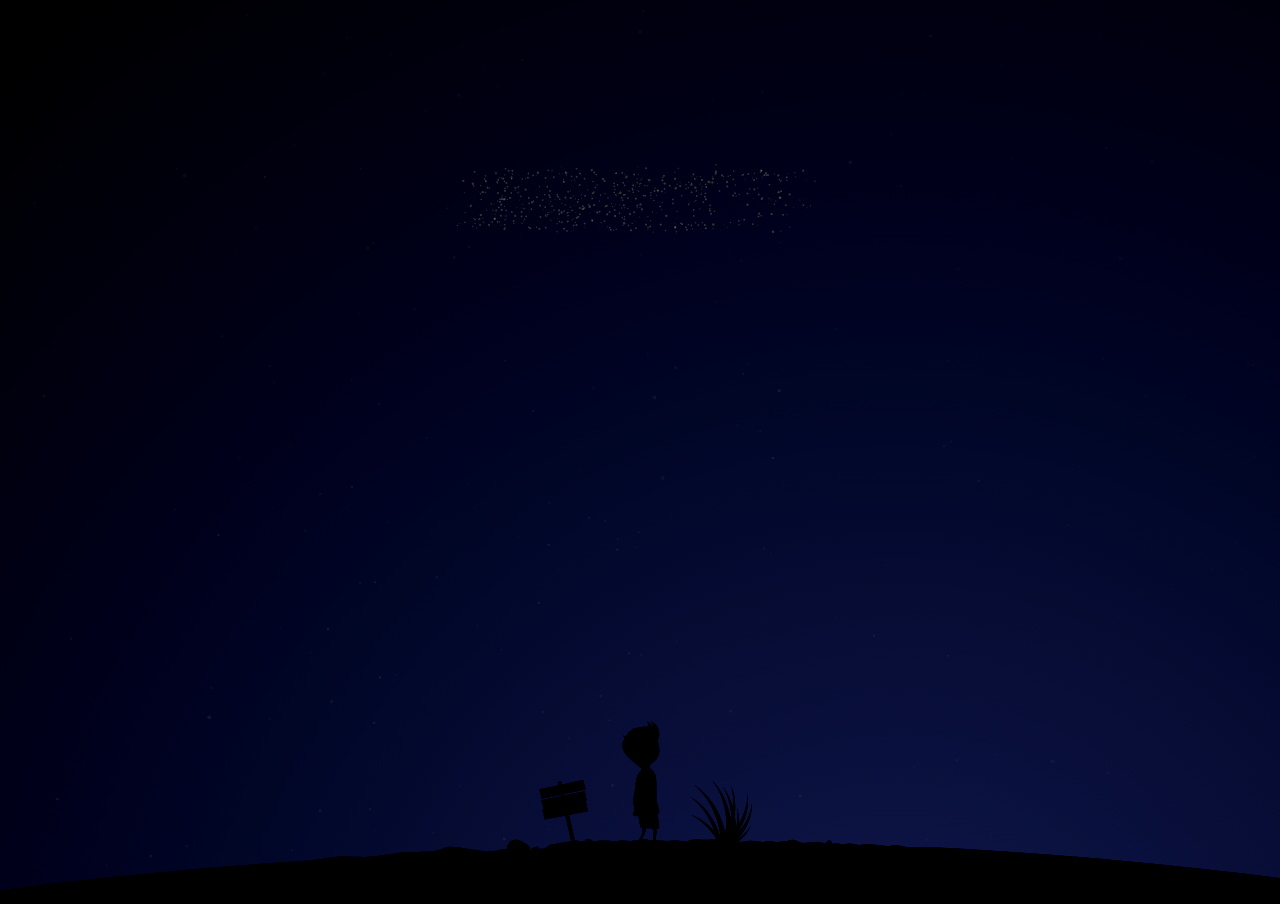
==== commit 8405c4a5: "更新2" ====
--- a/index.html
+++ b/index.html
@@ -6,7 +6,7 @@
     <meta name="viewport" content="width=100%, initial-scale=1.0, maximum-scale=1.0, user-scalable=no" />
     <title>romantic words</title>
 
-<<<<<<< HEAD
+
     <!-- build:css styles/main.css -->
     <link rel="stylesheet" href="styles/main.css">
     <!-- endbuild -->
@@ -137,41 +137,4 @@
     <!-- endbuild -->
   </body>
 </html>
-=======
-<title>Welcome</title>
-<link rel="stylesheet" type="text/css" href="css.css" />
-<link type="text/css" rel="stylesheet" href="css/jinrucss.css">
 
-
-<meta http-equiv="Content-Type" content="text/html; charset=utf-8" />
-
-<script>
-var _hmt = _hmt || [];
-(function() {
-  var hm = document.createElement("script");
-  hm.src = "https://hm.baidu.com/hm.js?bfcc37e378f52371f6702033263c73ab";
-  var s = document.getElementsByTagName("script")[0]; 
-  s.parentNode.insertBefore(hm, s);
-})();
-</script>
-<style type="text/css">
-<!--
-body {
-	background-repeat: no-repeat;
-}
--->
-</style>
-</head>
-<center><body class="jinru style="border-width:100%">
-
-<div id="wrapper">
-<div><center><h1>&nbsp;&nbsp;&nbsp;&nbsp;<span>       &nbsp;&nbsp;   &nbsp;&nbsp;&nbsp;&nbsp;&nbsp;                         杨茹洁是大傻逼</span></h1></div>
-
-	
-
-</body></center>
-<script src="jquery.js" type="text/javascript"></script>
-<script src="animate.js" type="text/javascript"></script>
-</div>
-</html>
->>>>>>> 6dfb32ca80b6bef5e271b62acd8b966f8e7a39ad
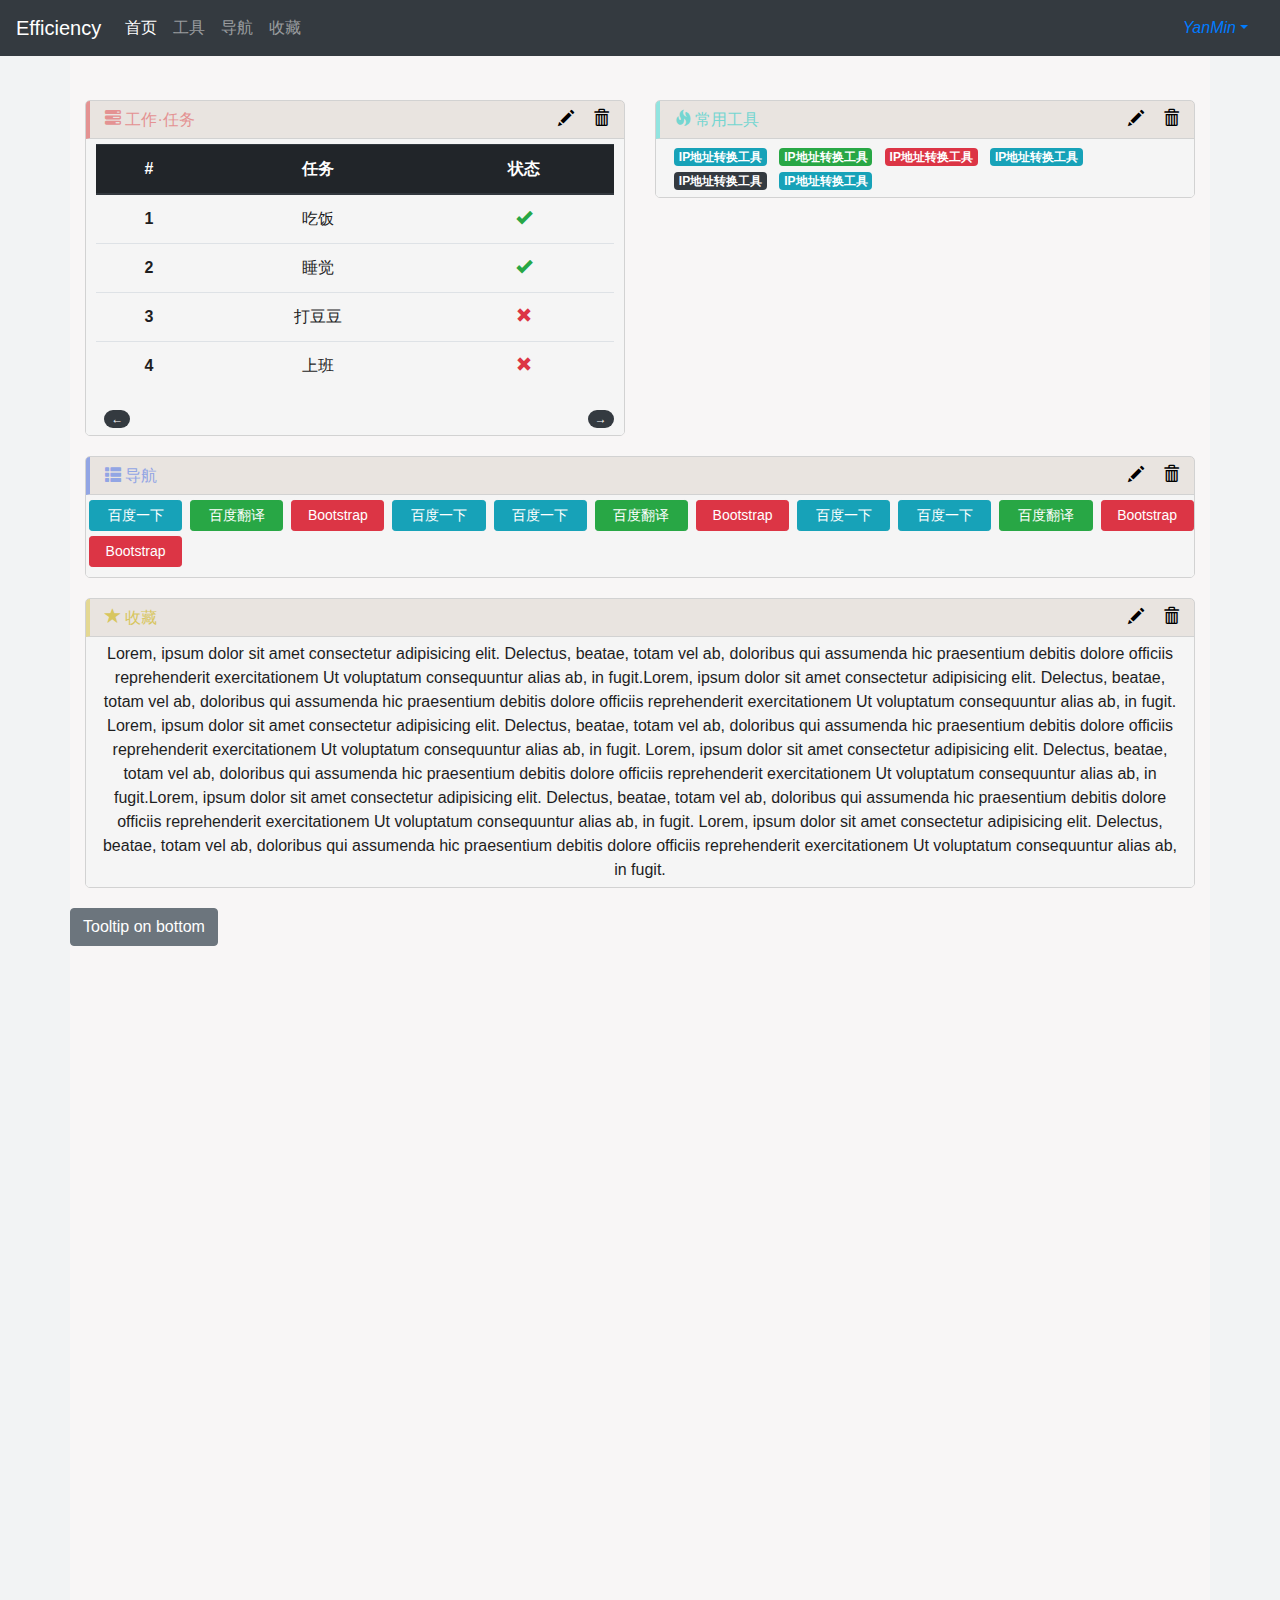
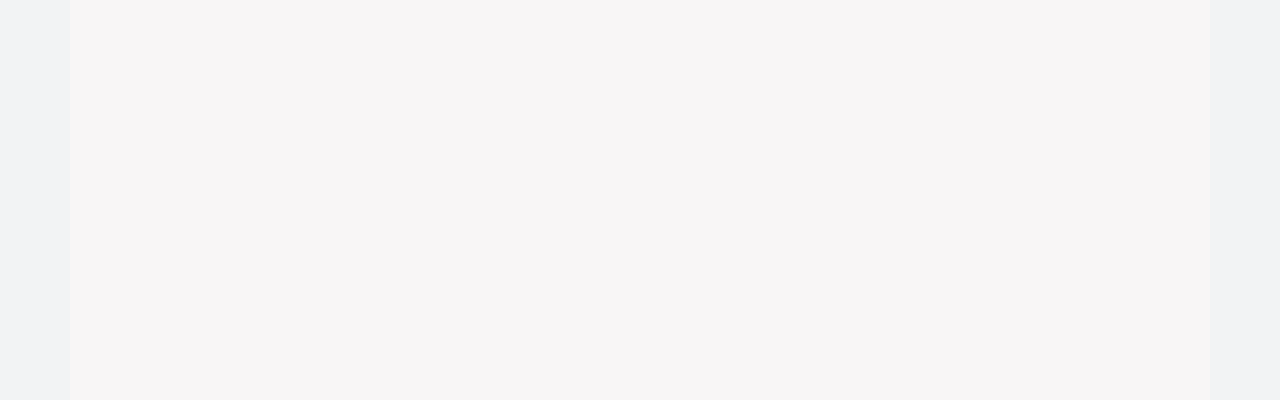
==== commit b932f1c9: "easy-link" ====
--- a/index.html
+++ b/index.html
@@ -1,140 +1 @@
-<!doctype html>
-<html lang="">
-  <head>
-    <meta charset="utf-8">
-    <meta name="description" content="">
-    <meta name="viewport" content="width=100%, initial-scale=1.0, maximum-scale=1.0, user-scalable=no" />
-    <title>romantic words</title>
-
-
-    <!-- build:css styles/main.css -->
-    <link rel="stylesheet" href="styles/main.css">
-    <!-- endbuild -->
-    
-  </head>
-  <body>
-    <div class="container">
-      <div class="content">
-        <canvas id="universe" width=100%></canvas>
-        <canvas id="canvas"></canvas>
-        <div id="footer" class="">
-          <svg id="scene" x="0px" y="0px" width="1600px" height="315px">
-              <path id="ground" d="M0,316.4209c0,0,157.7119-35.416,469-56c7.3833-0.4883,23.7876-3.5488,31.3335-4.0166
-            c3.7681-0.2334,19.4302,0.9424,28.3335,0.3506c17.1494-1.1396,30.9072-4.2734,38.333-4.6836
-            c7.5972-0.4189,18.4058,0.3799,27.6665-0.9834c5.7075-0.8408,10.1318-4.042,14.9248-4.2705
-            c7.8369-0.373,24.5693,3.6084,34.4087,4.2705c11.0586,0.7432,15.2656-1.8135,24.3335-2.1523c10.0576-0.376,20.4629,1.3867,28.6665,0
-            c3.5957-0.6074,4.4194,0.4209,7.7227-0.7715c1.4927-0.5391,5.8179-3.5693,6.9438-4.2432c3.8335,0.667,6.1426-1.0732,9.917-1.167
-            c2.2739-0.0566,3.9673-0.9072,6.249-0.9609c2.2725-0.0537,5.5547-1.2383,7.8345-1.2881c2.25-0.0498,3.498,1.0352,5.7554,0.9883
-            c2.9648-0.0615,7.9341,0.3164,10.9111,0.2607c2.2461-0.042,2.4976-0.5195,4.7505-0.5586c2.9663-0.0518,2.1045-0.5615,5.0825-0.6074
-            c1.5811-0.0244,6.9976,0.4131,8.582,0.3896c0.8887-0.0127,2.6113,0.373,3.5015,0.3604c1.5527-0.0215,2.2739-0.4404,3.8296-0.4609
-            c1.416-0.0186,2.0854-0.8555,3.5039-0.873c1.0835-0.0127,2.9155,0.7939,4.0005,0.7813c1.1104-0.0127,3.5542,0.4805,4.666,0.4688
-            c1.3047-0.0137,1.2773-0.5332,2.584-0.5459c1.415-0.0137,1.165-0.4414,2.5825-0.4541c0.916-0.0078,3.499,0.3984,4.416,0.3906
-            c1.499-0.0127,1.833,0.6221,3.3345,0.6104c1.3296-0.0098,3.8267-0.666,5.1587-0.6748c1.3335-0.0088,2.8389-0.6514,4.1743-0.6592
-            c1.3335-0.0078,2.4971,0.6191,3.8325,0.6123c2.5518-0.0127,7.3579,0.3965,9.9175,0.3877c5.3169-0.0176,5.5796-0.4063,10.9297-0.4063
-            c1.8379,0,6.7031,1.3184,8.3203,1.2402c2.1055-0.1016,3.7139-1.6572,5.5283-1.7969c3.9541-0.3037,7.3262-0.5732,10.5986-0.2598
-            c6.248,0.5977,12.1973-0.8125,21.207-0.7539c1.7266,0.0107,15.7813,3.085,17.5,3.0977c3.4014,0.0254,6.6191-1.3398,9.9971-1.3066
-            c4.1221,0.041,8.2275,1.2529,12.3369,1.3066c2.0752,0.0273,4.1543-1.1084,6.2314-1.0771c3.3662,0.0498,4.5547,1.0166,7.9346,1.0771
-            c2.1104,0.0381,6.4063-0.834,8.5264-0.792c2.7021,0.0537,4.4766-1.6729,7.2002-1.6113c2.9277,0.0654,7.6465,3.1641,10.6074,3.2393
-            c4.8359,0.123,8.8809-0.9854,13.832-0.8359c2.5029,0.0752,11.8818,2.0498,14.375,2.1289c1.8398,0.0586,2.499-1.2188,4.334-1.1582
-            c2.1689,0.0713,4.5049,1.209,6.666,1.2832c2.6699,0.0908,4.3398-0.916,6.998-0.8203c3.3379,0.1201,6.0566,1.3193,9.377,1.4453
-            c4.001,0.1514,4.7764-1.1602,8.75-1c3.1836,0.1289,16.834,1.9912,20,2.125c4.0059,0.1699,4.0029-0.9004,7.9814-0.7227
-            c6.8594,0.3076,7.9102,1.7656,14.6855,2.0977c8.916,0.4365,23.5254-0.2432,32.293,0.2344
-            c6.7168,0.3662,13.3896,0.7432,20.0186,1.1318C1458.8545,268.4941,1680,316.4209,1680,316.4209H0z" />
-              <path id="stone1" d="M680.3335,250.7549c7.3335,0.333,13.6665-1.2549,6-6.4609s-14.333-7.1221-18.6665,0.8359
-            S680.3335,250.7549,680.3335,250.7549z" />
-              <path id="stone2" d="M750.5,243.1709c3.25,0,2.5-3.707-1.75-4.2285s-5,3.7285-3,4.2285S750.5,243.1709,750.5,243.1709z" />
-              <path id="stone3" d="M988.4893,243.8242c2.8857,0.3467,4.8438,1.2627,3.0107-2.0703s-7.3955,1.3555-5.2031,1.7129
-            S988.4893,243.8242,988.4893,243.8242z" />
-              <path id="stone4" d="M697,248.9355c2.0142-0.2021,2.1665-2.0156,1-2.1816s-9.1543,1.8398-5.9937,2.6699S697,248.9355,697,248.9355z" />
-              <g id="greens" transform="translate(850, 180)">
-                  <g>
-                      <path d="M36.3877,59.4268C33.0576,18.9482,6.4658,4.522,6.4658,4.522s22.4834,16.1426,24.4414,54.2251
-    C32.8657,96.8311,36.3877,59.4268,36.3877,59.4268z" />
-                      <path d="M41.8496,83.1641C31.1572,43.98,2.3711,34.6738,2.3711,34.6738s25.063,11.7471,33.9668,48.8271
-    C45.2441,120.5791,41.8496,83.1641,41.8496,83.1641z" />
-                      <path d="M31.3955,60.7207C23.7139,25.7979,2.5381,16.9541,2.5381,16.9541s18.4165,10.9277,24.7925,43.9502
-    C33.7061,93.9258,31.3955,60.7207,31.3955,60.7207z" />
-                      <path d="M40.4517,62.0068C47.9473,21.6187,25.4009,0.1914,25.4009,0.1914s18.0098,21.9634,9.7896,59.6357
-    C26.9722,97.499,40.4517,62.0068,40.4517,62.0068z" />
-                      <path d="M41.9414,69.4316c13.0313-38.9565-6.3218-63.3062-6.3218-63.3062s14.7856,24.251,1.4141,60.4185
-    C23.6621,102.709,41.9414,69.4316,41.9414,69.4316z" />
-                      <path d="M29.4976,87.9092c27.4097-30.5938,19.2993-60.6226,19.2993-60.6226s3.958,28.1255-22.6606,56.0249
-    C-0.4775,111.2109,29.4976,87.9092,29.4976,87.9092z" />
-                      <animateTransform attributeName="transform" type="skewX" values="0;10;0" begin="0s" dur="5.5s" fill="freeze" repeatCount="indefinite" />
-                      <animateMotion type="translate" values="0,0;-10,0;0,0" begin="0s" dur="5.5s" fill="freeze" repeatCount="indefinite" />
-                  </g>
-                  <g>
-                      <path d="M34.9995,60.4189C56.0713,30.6665,46.1133,5.4014,46.1133,5.4014S52.2559,29.4746,31.6235,56.79
-    C10.9917,84.1035,34.9995,60.4189,34.9995,60.4189z" />
-                      <path d="M36.3047,64.5391c28.4629-23.4443,25.3262-51.189,25.3262-51.189s-0.293,25.4971-27.6851,46.6538
-    C6.5552,81.1631,36.3047,64.5391,36.3047,64.5391z" />
-                      <path d="M33.0449,70.502c31.4424-19.2637,32.1875-47.1748,32.1875-47.1748s-3.8291,25.208-33.897,42.3584
-    C1.271,82.833,33.0449,70.502,33.0449,70.502z" />
-                      <path d="M13.8237,76.0244c36.5039-5.2158,48.2563-30.543,48.2563-30.543S48.5693,67.1045,14.168,70.9248
-    C-20.2324,74.749,13.8237,76.0244,13.8237,76.0244z" />
-                      <animateTransform attributeName="transform" type="skewX" values="0;15;0" begin="0s" dur="5s" fill="freeze" repeatCount="indefinite" />
-                      <animateMotion type="translate" values="0,0;-15,0;0,0" begin="0s" dur="5s" fill="freeze" repeatCount="indefinite" />
-                  </g>
-              </g>
-              <g id="sign" transform="translate(700, 180)">
-                  <polygon points="21.2168,1.1143 20.6665,1.5459 19.7593,1.4473 19.229,1.4209 18.9707,1.6274 18.6665,1.9004 17.6865,1.9219
-    37.3516,87.8877 40.8828,87.0791   " />
-                  <polygon points="45.4111,9.5537 2.4258,18.7158 1.563,18.498 1.4585,17.2114 0.8291,15.583 0.9165,14.3364 0.0908,12.6548
-    0.2085,12.0864 -0.1924,11.5308 -0.3296,9.271 43.3408,-0.0376 43.4766,0.5015 43.334,0.9629 43.6533,1.2046 43.8232,1.8784
-    43.8965,2.7754 44.2217,3.459 44.625,5.0576 45.041,7.5459 45.2637,7.5962 45.6191,9.0073  " />
-                  <polygon points="47.0078,20.8545 4.2368,29.5503 3.5933,28.5903 3.3965,26.9746 2.4683,24.5137 2.8398,24.1372 2.2676,23.7847
-    1.9834,22.7563 2.2417,22.3394 1.7388,21.8706 1.2627,20.1426 44.8281,11.2852 45.082,12.4014 45.0723,12.9517 45.3281,13.481
-    45.752,15.3369 46.0273,17.7524 46.4219,18.2803  " />
-                  <polygon points="47.666,31.168 4.7803,39.4023 4.251,37.4004 4.4429,36.1895 3.6465,35.1123 3.0142,32.7178 3.2754,32.1025
-    2.7461,31.7046 2.2676,29.8945 45.9268,21.5107 46.0762,22.2007 45.9512,22.8423 46.2783,23.1372 46.6777,24.9795 46.5234,25.4795
-    47.3027,27.8667 47.8086,30.2017   " />
-              </g>
-              <g id="boy_1_">
-                  <g id="boy">
-                      <path d="M800.7324,167.6929c0,0-7.9688-6.5039-9.7197-8.041c-1.751-1.5366-7.9331-6.5039-8.7197-13.0435
-    c-0.7861-6.5396,6.0752-15.188,17.7969-16.1885c11.7207-1.0005,12.9727,1.0366,14.1514,2.7163
-    c1.1787,1.6792,5.7178,11.1494,5.0752,18.6538c-0.6445,7.5049-5.6826,10.1133-9.7559,13.3652
-    C805.4863,168.4072,800.7324,167.6929,800.7324,167.6929z" />
-                      <path d="M810.7031,169.2109c-1.0723-1.3037-1.3574-2.9556-1.1426-4.0645c0.2139-1.1084-8.041,0.1128-8.8281,2.542
-    c1.6445,1.6787,0.751,3.146-0.5,4.1108c-1.25,0.9648-1.6797,1.502-1.9297,1.8237c0.0361,0.5361,0,0.9653,0,0.9653
-    s-1.4297,1.7153-2.2871,6.5396s-0.6787,6.79-0.9648,8.3267c-0.2852,1.5366-1.4648,5.9678-1.751,10.292s0,4.5742,0,4.5742
-    s1.251,1.7153,1.1436,4.0742s-1.2705,5.6099-1.2705,5.6099s0.2344,1.8945,1.8779,2.252c1.6445,0.3574,2.3594-0.6436,2.3594-0.6436
-    s1.0713,1.3223,1.75,4.0742c0.6797,2.752,0.6436,6.79,1.8945,7.9688c1.251,1.1797,1.6074,0.3223,1.6074,0.3223
-    s0.4648,3.3975-0.9277,6.6855c-1.3945,3.2881-4.1465,6.7568-4.1465,6.7568h11.0781c0,0,1.5723-3.5234-7.1113-2.2363
-    c3.252-4.0742,3.8955-6.1934,4.0391-11.125c1.8223,0.5,4.252,0.6738,4.9316-0.3271c0.5352,1.3223,2.4297,2.1787,3.3584,1.7139
-    c-0.2139,3.7168-1.0713,12.1846-1.0713,12.1846l9.0049,0.2852c0,0-0.751-3.2168-6.29-1.4307
-    c1.001-6.7891,1.3584-11.5068,1.3584-11.5068s1.3584,0.1074,1.8584-0.3926c0.5-0.501,0.6787-5.3252-0.4648-9.9346
-    c-1.1436-4.6104-0.5-4.4678-0.5-4.4678s1.75-0.8213,1.5-2.8584s-0.8574-3.6807-1.5352-5.5391
-    c0.4639-0.1074,1-0.7861-0.6797-2.7158c-0.2148-2.5015-0.9648-6.3242-0.6436-7.6465s0.2148-2.8232-0.1787-4.3599
-    c0-2.4302,0.7148-13.1509-1.25-17.0103c-1.9658-3.8594-2.5371-3.5737-2.5371-3.5737S812.5977,169.0142,810.7031,169.2109z" />
-                  </g>
-                  <g transform="translate(783, 122)">
-                      <g>
-                          <path d="M35.3506,17.9644c2.9834-3.71,5.9824-15.2095-3.1846-18.3765c2.668,3.833,1.168,5.6665,1.168,5.6665
-    S32,1.2549,28.666-0.4121c1.5,3.1665,0,5,0,5S20.5,8.9209,24.5,13.2544S35.3506,17.9644,35.3506,17.9644z" />
-                          <animateTransform attributeName="transform" type="skewX" values="0;30;0" begin="0s" dur="4s" fill="freeze" repeatCount="indefinite" />
-                          <animateMotion type="translate" values="0,0;-10,0;0,0" begin="0s" dur="4s" fill="freeze" repeatCount="indefinite" />
-                      </g>
-                      <g>
-                          <path d="M27.125,6.2334c-1.8125-0.625-2.0625-1.9375-4.375-2.25c1,0.8125,1.125,1.6875,1.125,1.6875S21.5,4.3584,19.0625,3.9834
-    c1.3125,0.75,2,1.875,2,1.875s-3.25-0.75-5.875-0.75c1.125,0.3125,1.125,0.6875,1.125,0.6875S10.75,5.8584,8.6875,7.4834
-    c1,0.125,0.9375,0.6714,0.9375,0.6714s-4.25,1.5786-5.375,3.7661c0.875-0.4375-0.8125,1.8125-0.8125,1.8125s0.75,1.375-0.3125,1.125
-    S0.5,14.1084,0.5,12.5459c-0.5,2.1875,0.6924,2.5767,1.4375,3.3125c-0.0625,1-0.9375,2.6494-1.25,2.106s0.8594,0.4282,0.0547,2.4731
-    c-0.8047,2.0459-1.1533,3.7432-0.5103,6.5195s2.7056,4.5264,3.5181,6.2139s0.5-1.6875,0.5-1.6875L27.125,6.2334z" />
-                      </g>
-                  </g>
-              </g>
-          </svg>
-        </div>
-      </div>
-    </div>
-    <!--<div>一二三四五1</div>-->
-    <a href="https://github.com/hongguancheng/romantic-words"><img class="github" src="http://honggc.b0.upaiyun.com/romantic-words/github.png"></a>
-    
-    <!-- build:js scripts/main.js -->
-    <script src="scripts/universe.js"></script>
-    <script src="scripts/main.js"></script>
-    <!-- endbuild -->
-  </body>
-</html>
-
+<!DOCTYPE html><html><head><meta charset=utf-8><meta name=viewport content="width=device-width,initial-scale=1"><title>easy-link</title><link href=./static/css/app.47ddd4efa45765ff13d6b2642f10d0cd.css rel=stylesheet></head><body><div id=app></div><script type=text/javascript src=./static/js/manifest.3ad1d5771e9b13dbdad2.js></script><script type=text/javascript src=./static/js/vendor.b0133b50917441fd02e9.js></script><script type=text/javascript src=./static/js/app.d77785f24f662e64ec3b.js></script></body></html>